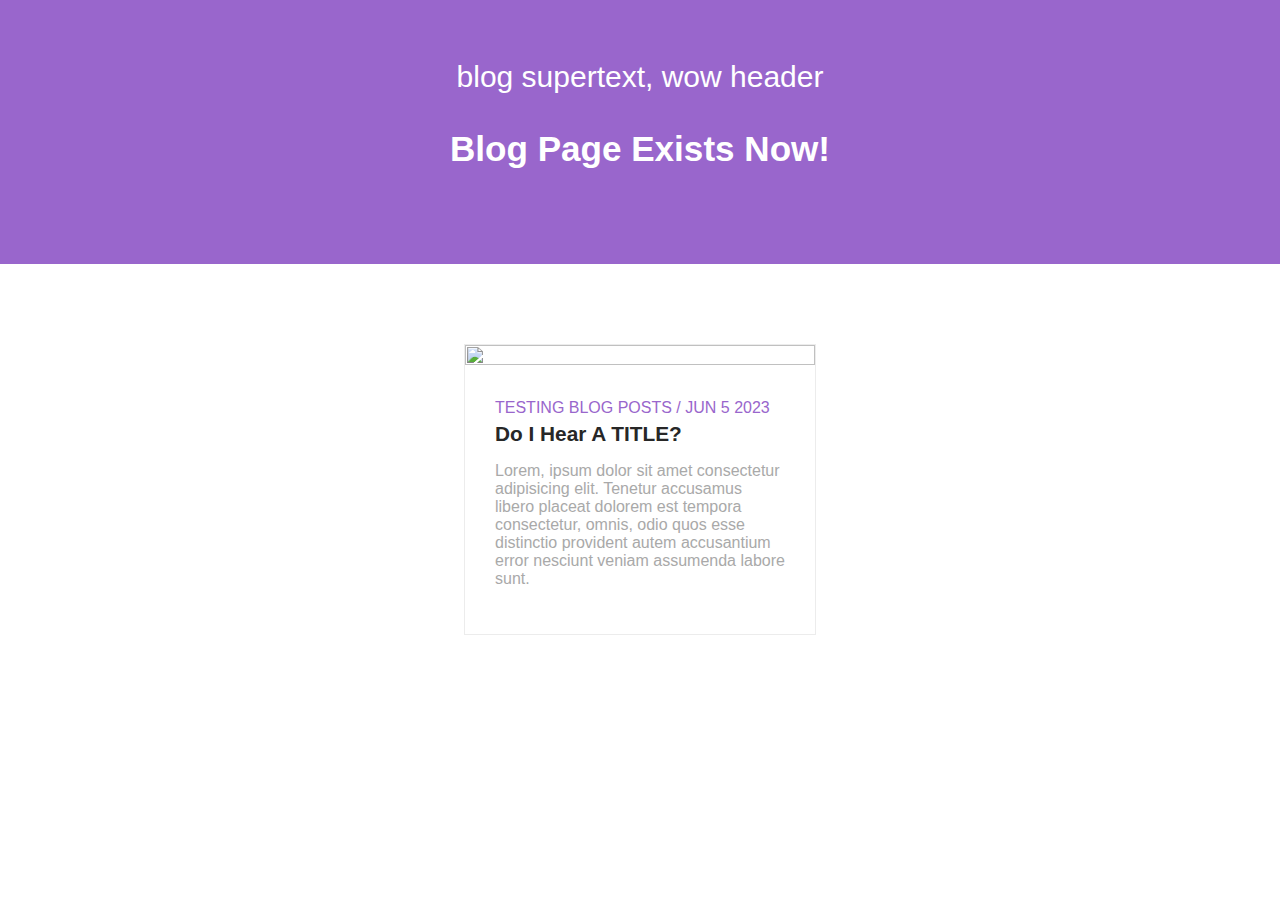
==== blog-page.html @ df71cffc "working on the blog tab" ====
<!DOCTYPE html>
<html>
    <head>
        <meta charset="utf-8">

        <title>Blog Section</title>

        <link rel="stylesheet" href="blog-style.css">

    </head>

    <body>
        <div class = "header">
            <span>blog supertext, wow header</span>
            <h3>Blog Page Exists Now!</h3>
        </div>

        <section id = "blog">
            <div class = "blog-container">
                <div class = "blog-box">
                    <div class = "blog-image">
                        <!-- image is gonna go here -->
                        <img src="https://images.unsplash.com/photo-1583339522870-0d9f28cef33f?ixlib=rb-4.0.3&ixid=M3wxMjA3fDB8MHxwaG90by1wYWdlfHx8fGVufDB8fHx8fA%3D%3D&auto=format&fit=crop&w=1170&q=80">
                    </div>
                    <div class = "blog-text">
                        <span>TESTING BLOG POSTS / JUN 5 2023</span>
                        <a href="#" class="blog-title">Do I Hear A TITLE?</a>
                        <p>Lorem, ipsum dolor sit amet consectetur adipisicing elit. Tenetur accusamus libero placeat dolorem est tempora consectetur, omnis, odio quos esse distinctio provident autem accusantium error nesciunt veniam assumenda labore sunt.</p>
                    </div>
                </div>
            </div>
        </section>
    </body>
</html>
---- blog-style.css ----
/* ---------------- BASIC CSS THINGS ---------------- */
body{
    margin: 0px;
    padding: 0px;
    font-family:'Trebuchet MS', 'Lucida Sans Unicode', 'Lucida Grande', 'Lucida Sans', Arial, sans-serif;
}

a{
    text-decoration: none;
}

ul{
    list-style: none;
}

/* ---------------- SPECIFIC CSS THINGS ---------------- */

.header {
    padding: 60px;
    text-align: center;
    background-color: #9966cc;
    color: white;
    font-size: 30px;
    font-family: 'Trebuchet MS', 'Lucida Sans Unicode', 'Lucida Grande', 'Lucida Sans', Arial, sans-serif;
}

#blog{
    display: flex;
    justify-content: center;
    align-items: center;
    flex-direction: column;
    padding: 40px;
    border-bottom: 1px solid rgba(0, 0, 0, 0);
}

.blog-container{
    display: flex;
    justify-content: center;
    align-items: center;
    margin: 20px 0px;
    flex-wrap: wrap;
}

.blog-box{
    width: 350px;
    background-color: #ffffff;
    border: 1px solid #ececec;
    margin: 20px;
}

.blog-image{
    width: 100%;
    height: auto;
}

.blog-image img{
    width: 100%;
    height: 100%;
    object-fit: cover;
    object-position: center;
}

.blog-text{
    padding: 30px;
    display: flex;
    flex-direction: column;
}

.blog-text span{
    color: #9966cc;
    margin-bottom: 5px;
}

.blog-text .blog-title{
    font-size: 1.3rem;
    font-weight: 600;
    color: #272727;
}

.blog-text .blog-title:hover{
    color:#9966cc;
}

.blog-text p{
    color:darkgrey;
    display: -webkit-box;
}
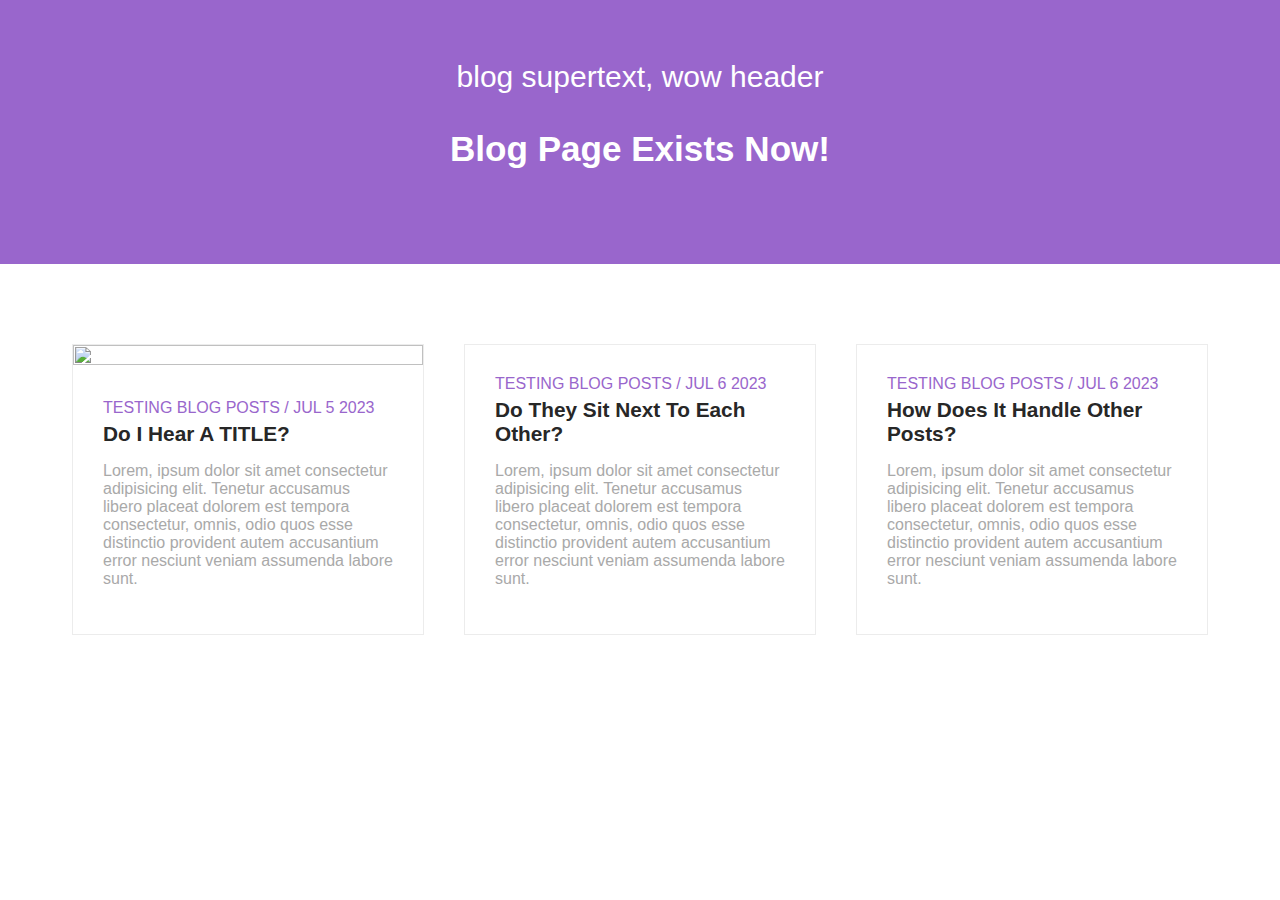
==== commit 218bfbe1: "Update blog-page.html" ====
--- a/blog-page.html
+++ b/blog-page.html
@@ -6,6 +6,8 @@
         <title>Blog Section</title>
 
         <link rel="stylesheet" href="blog-style.css">
+
+        <meta name="viewport" content="width=device-width,initial-scale=1"/>
 
     </head>
 
@@ -23,8 +25,22 @@
                         <img src="https://images.unsplash.com/photo-1583339522870-0d9f28cef33f?ixlib=rb-4.0.3&ixid=M3wxMjA3fDB8MHxwaG90by1wYWdlfHx8fGVufDB8fHx8fA%3D%3D&auto=format&fit=crop&w=1170&q=80">
                     </div>
                     <div class = "blog-text">
-                        <span>TESTING BLOG POSTS / JUN 5 2023</span>
+                        <span>TESTING BLOG POSTS / JUL 5 2023</span>
                         <a href="#" class="blog-title">Do I Hear A TITLE?</a>
+                        <p>Lorem, ipsum dolor sit amet consectetur adipisicing elit. Tenetur accusamus libero placeat dolorem est tempora consectetur, omnis, odio quos esse distinctio provident autem accusantium error nesciunt veniam assumenda labore sunt.</p>
+                    </div>
+                </div>
+                <div class = "blog-box">
+                    <div class = "blog-text">
+                        <span>TESTING BLOG POSTS / JUL 6 2023</span>
+                        <a href="#" class="blog-title">Do They Sit Next To Each Other?</a>
+                        <p>Lorem, ipsum dolor sit amet consectetur adipisicing elit. Tenetur accusamus libero placeat dolorem est tempora consectetur, omnis, odio quos esse distinctio provident autem accusantium error nesciunt veniam assumenda labore sunt.</p>
+                    </div>
+                </div>
+                <div class = "blog-box">
+                    <div class = "blog-text">
+                        <span>TESTING BLOG POSTS / JUL 6 2023</span>
+                        <a href="#" class="blog-title">How Does It Handle Other Posts?</a>
                         <p>Lorem, ipsum dolor sit amet consectetur adipisicing elit. Tenetur accusamus libero placeat dolorem est tempora consectetur, omnis, odio quos esse distinctio provident autem accusantium error nesciunt veniam assumenda labore sunt.</p>
                     </div>
                 </div>
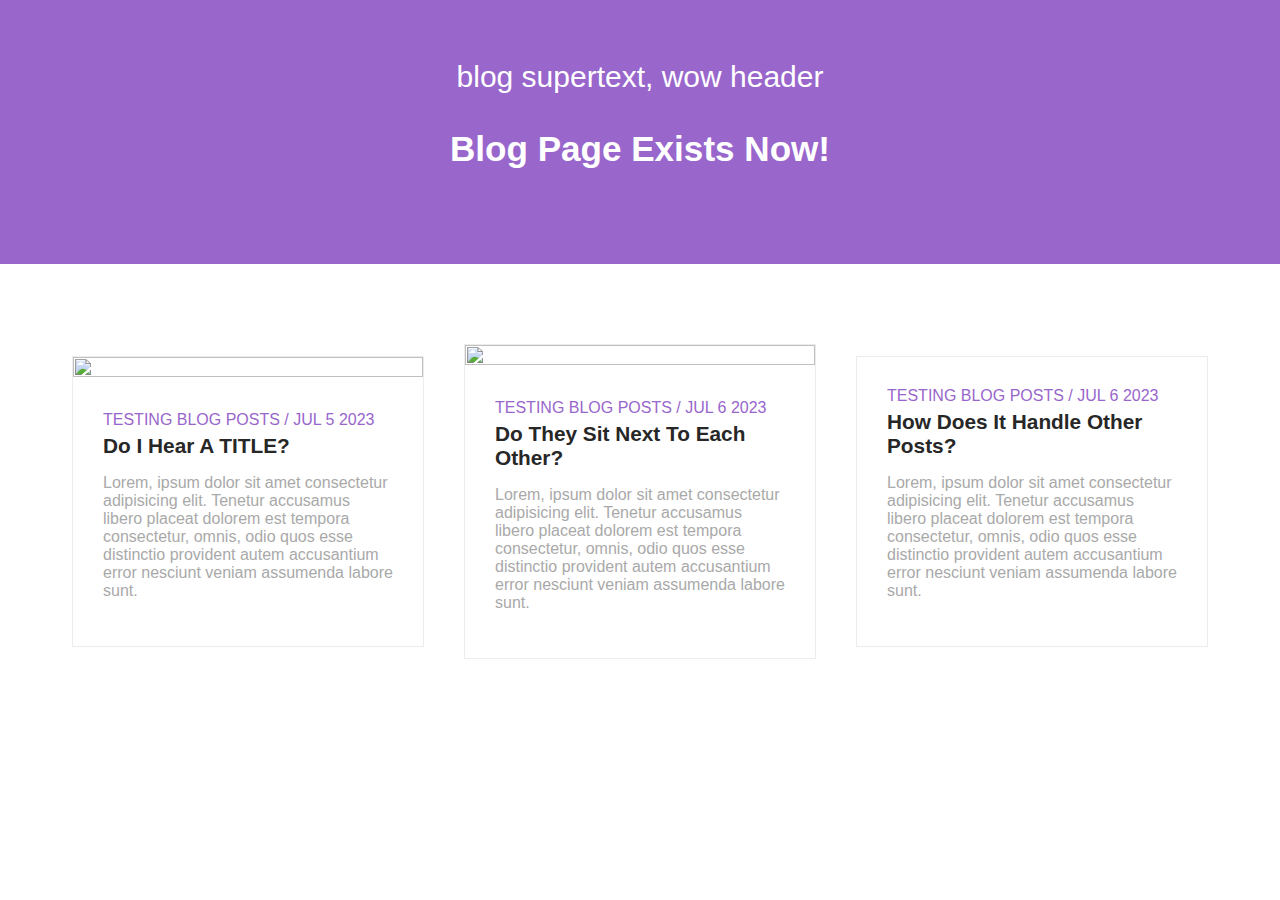
==== commit 39b6fb83: "Update blog-page.html" ====
--- a/blog-page.html
+++ b/blog-page.html
@@ -21,7 +21,6 @@
             <div class = "blog-container">
                 <div class = "blog-box">
                     <div class = "blog-image">
-                        <!-- image is gonna go here -->
                         <img src="https://images.unsplash.com/photo-1583339522870-0d9f28cef33f?ixlib=rb-4.0.3&ixid=M3wxMjA3fDB8MHxwaG90by1wYWdlfHx8fGVufDB8fHx8fA%3D%3D&auto=format&fit=crop&w=1170&q=80">
                     </div>
                     <div class = "blog-text">
@@ -31,6 +30,9 @@
                     </div>
                 </div>
                 <div class = "blog-box">
+                    <div class = "blog-image">
+                        <img src = "https://images.unsplash.com/photo-1563089145-599997674d42?ixlib=rb-4.0.3&ixid=M3wxMjA3fDB8MHxwaG90by1wYWdlfHx8fGVufDB8fHx8fA%3D%3D&auto=format&fit=crop&w=1170&q=80">
+                    </div>
                     <div class = "blog-text">
                         <span>TESTING BLOG POSTS / JUL 6 2023</span>
                         <a href="#" class="blog-title">Do They Sit Next To Each Other?</a>
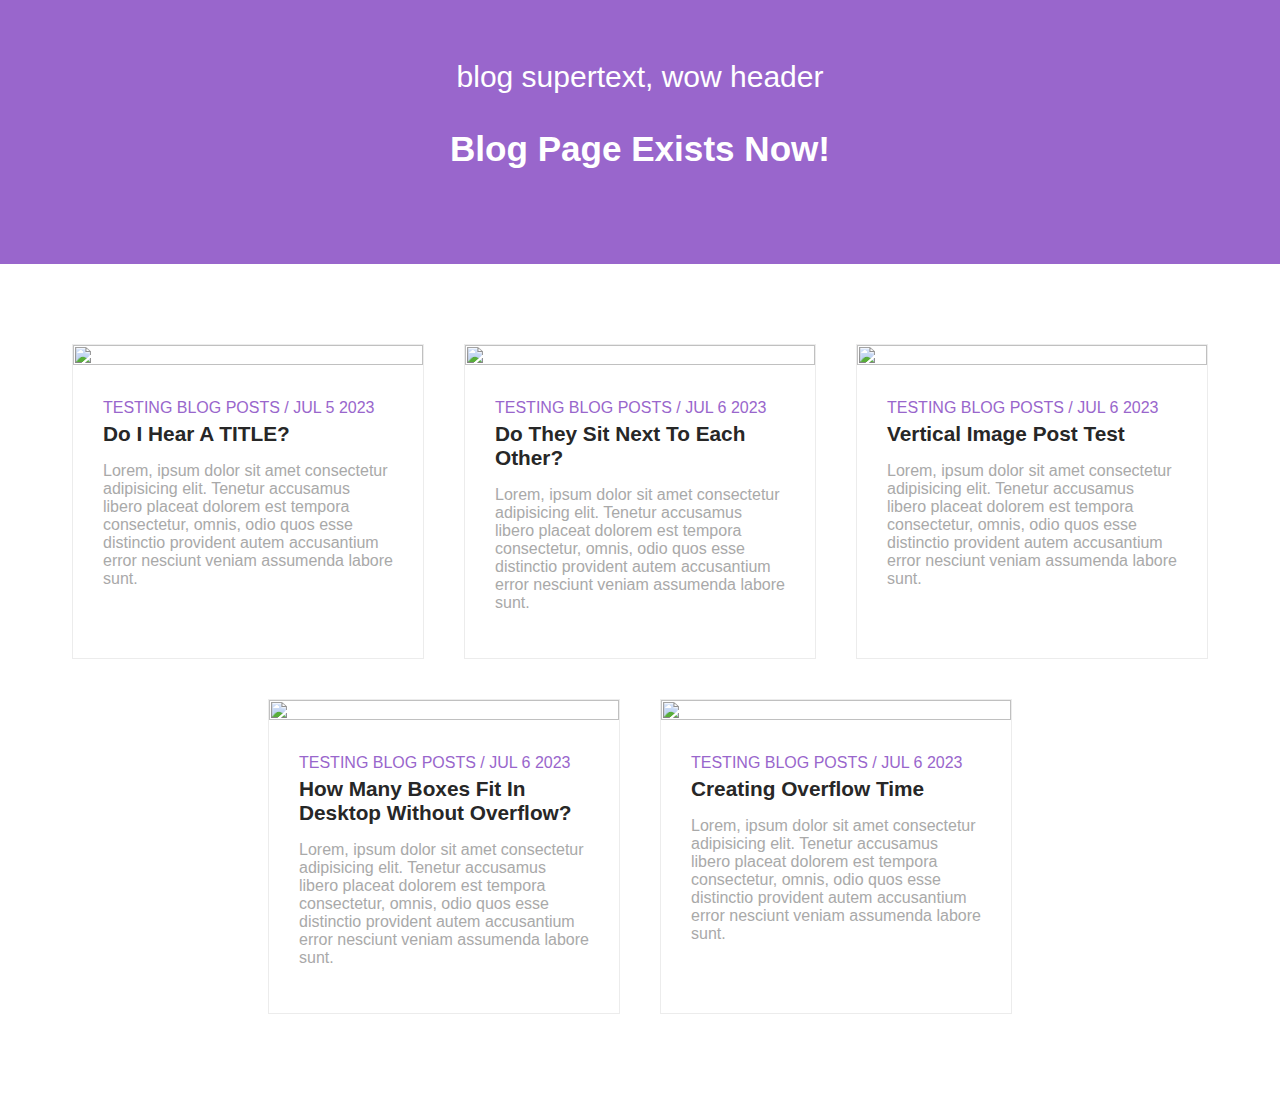
==== commit fdfc8466: "added more posts and aligned everything to top" ====
--- a/blog-page.html
+++ b/blog-page.html
@@ -40,9 +40,32 @@
                     </div>
                 </div>
                 <div class = "blog-box">
+                    <div class = "blog-image">
+                        <img src = "https://images.unsplash.com/photo-1607707972895-7f994d8c2f3b?ixlib=rb-4.0.3&ixid=M3wxMjA3fDB8MHxwaG90by1wYWdlfHx8fGVufDB8fHx8fA%3D%3D&auto=format&fit=crop&w=736&q=80">
+                    </div>
                     <div class = "blog-text">
                         <span>TESTING BLOG POSTS / JUL 6 2023</span>
-                        <a href="#" class="blog-title">How Does It Handle Other Posts?</a>
+                        <a href="#" class="blog-title">Vertical Image Post Test</a>
+                        <p>Lorem, ipsum dolor sit amet consectetur adipisicing elit. Tenetur accusamus libero placeat dolorem est tempora consectetur, omnis, odio quos esse distinctio provident autem accusantium error nesciunt veniam assumenda labore sunt.</p>
+                    </div>
+                </div>
+                <div class = "blog-box">
+                    <div class = "blog-image">
+                        <img src = "https://images.unsplash.com/photo-1554668048-5055c5654bbc?ixlib=rb-4.0.3&ixid=M3wxMjA3fDB8MHxwaG90by1wYWdlfHx8fGVufDB8fHx8fA%3D%3D&auto=format&fit=crop&w=1170&q=80">
+                    </div>
+                    <div class = "blog-text">
+                        <span>TESTING BLOG POSTS / JUL 6 2023</span>
+                        <a href="#" class="blog-title">How Many Boxes Fit In Desktop Without Overflow?</a>
+                        <p>Lorem, ipsum dolor sit amet consectetur adipisicing elit. Tenetur accusamus libero placeat dolorem est tempora consectetur, omnis, odio quos esse distinctio provident autem accusantium error nesciunt veniam assumenda labore sunt.</p>
+                    </div>
+                </div>
+                <div class = "blog-box">
+                    <div class = "blog-image">
+                        <img src = "https://images.unsplash.com/photo-1456743625079-86a97ff8bc86?ixlib=rb-4.0.3&ixid=M3wxMjA3fDB8MHxwaG90by1wYWdlfHx8fGVufDB8fHx8fA%3D%3D&auto=format&fit=crop&w=1931&q=80">
+                    </div>
+                    <div class = "blog-text">
+                        <span>TESTING BLOG POSTS / JUL 6 2023</span>
+                        <a href="#" class="blog-title">Creating Overflow Time</a>
                         <p>Lorem, ipsum dolor sit amet consectetur adipisicing elit. Tenetur accusamus libero placeat dolorem est tempora consectetur, omnis, odio quos esse distinctio provident autem accusantium error nesciunt veniam assumenda labore sunt.</p>
                     </div>
                 </div>
--- a/blog-style.css
+++ b/blog-style.css
@@ -36,7 +36,6 @@
 .blog-container{
     display: flex;
     justify-content: center;
-    align-items: center;
     margin: 20px 0px;
     flex-wrap: wrap;
 }
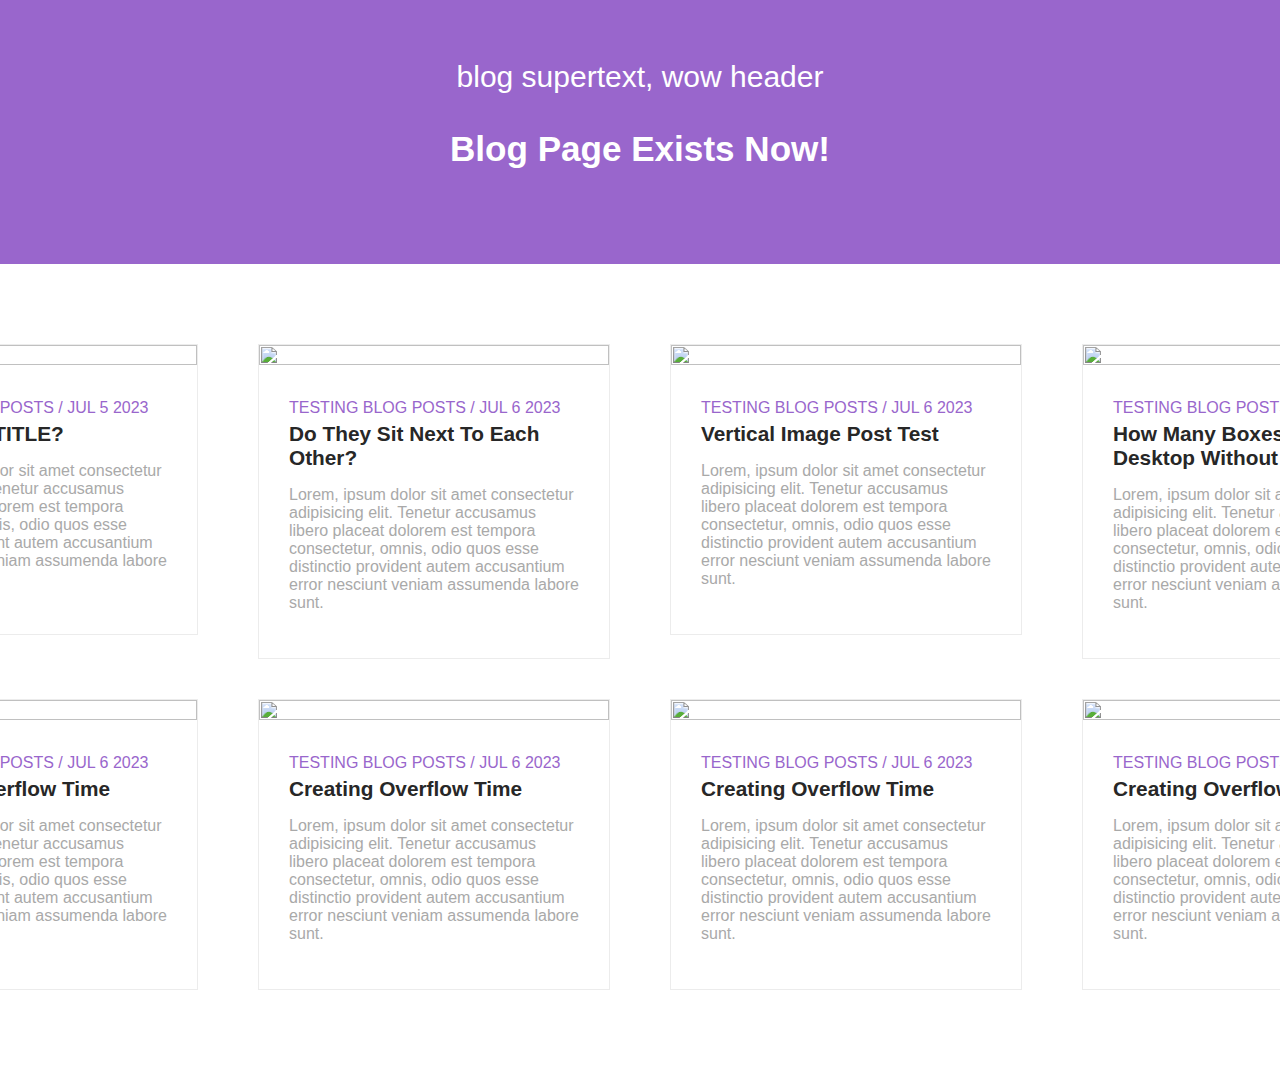
==== commit 5675bd5a: "lot of changes" ====
--- a/blog-page.html
+++ b/blog-page.html
@@ -69,6 +69,36 @@
                         <p>Lorem, ipsum dolor sit amet consectetur adipisicing elit. Tenetur accusamus libero placeat dolorem est tempora consectetur, omnis, odio quos esse distinctio provident autem accusantium error nesciunt veniam assumenda labore sunt.</p>
                     </div>
                 </div>
+                <div class = "blog-box">
+                    <div class = "blog-image">
+                        <img src = "https://images.unsplash.com/photo-1456743625079-86a97ff8bc86?ixlib=rb-4.0.3&ixid=M3wxMjA3fDB8MHxwaG90by1wYWdlfHx8fGVufDB8fHx8fA%3D%3D&auto=format&fit=crop&w=1931&q=80">
+                    </div>
+                    <div class = "blog-text">
+                        <span>TESTING BLOG POSTS / JUL 6 2023</span>
+                        <a href="#" class="blog-title">Creating Overflow Time</a>
+                        <p>Lorem, ipsum dolor sit amet consectetur adipisicing elit. Tenetur accusamus libero placeat dolorem est tempora consectetur, omnis, odio quos esse distinctio provident autem accusantium error nesciunt veniam assumenda labore sunt.</p>
+                    </div>
+                </div>
+                <div class = "blog-box">
+                    <div class = "blog-image">
+                        <img src = "https://images.unsplash.com/photo-1456743625079-86a97ff8bc86?ixlib=rb-4.0.3&ixid=M3wxMjA3fDB8MHxwaG90by1wYWdlfHx8fGVufDB8fHx8fA%3D%3D&auto=format&fit=crop&w=1931&q=80">
+                    </div>
+                    <div class = "blog-text">
+                        <span>TESTING BLOG POSTS / JUL 6 2023</span>
+                        <a href="#" class="blog-title">Creating Overflow Time</a>
+                        <p>Lorem, ipsum dolor sit amet consectetur adipisicing elit. Tenetur accusamus libero placeat dolorem est tempora consectetur, omnis, odio quos esse distinctio provident autem accusantium error nesciunt veniam assumenda labore sunt.</p>
+                    </div>
+                </div>
+                <div class = "blog-box">
+                    <div class = "blog-image">
+                        <img src = "https://images.unsplash.com/photo-1456743625079-86a97ff8bc86?ixlib=rb-4.0.3&ixid=M3wxMjA3fDB8MHxwaG90by1wYWdlfHx8fGVufDB8fHx8fA%3D%3D&auto=format&fit=crop&w=1931&q=80">
+                    </div>
+                    <div class = "blog-text">
+                        <span>TESTING BLOG POSTS / JUL 6 2023</span>
+                        <a href="#" class="blog-title">Creating Overflow Time</a>
+                        <p>Lorem, ipsum dolor sit amet consectetur adipisicing elit. Tenetur accusamus libero placeat dolorem est tempora consectetur, omnis, odio quos esse distinctio provident autem accusantium error nesciunt veniam assumenda labore sunt.</p>
+                    </div>
+                </div>
             </div>
         </section>
     </body>
--- a/blog-style.css
+++ b/blog-style.css
@@ -34,10 +34,13 @@
 }
 
 .blog-container{
-    display: flex;
+    display: grid;
+    grid-template-columns: 1fr 1fr 1fr 1fr;
     justify-content: center;
     margin: 20px 0px;
     flex-wrap: wrap;
+    align-items: flex-start;
+    column-gap: 20px;
 }
 
 .blog-box{
